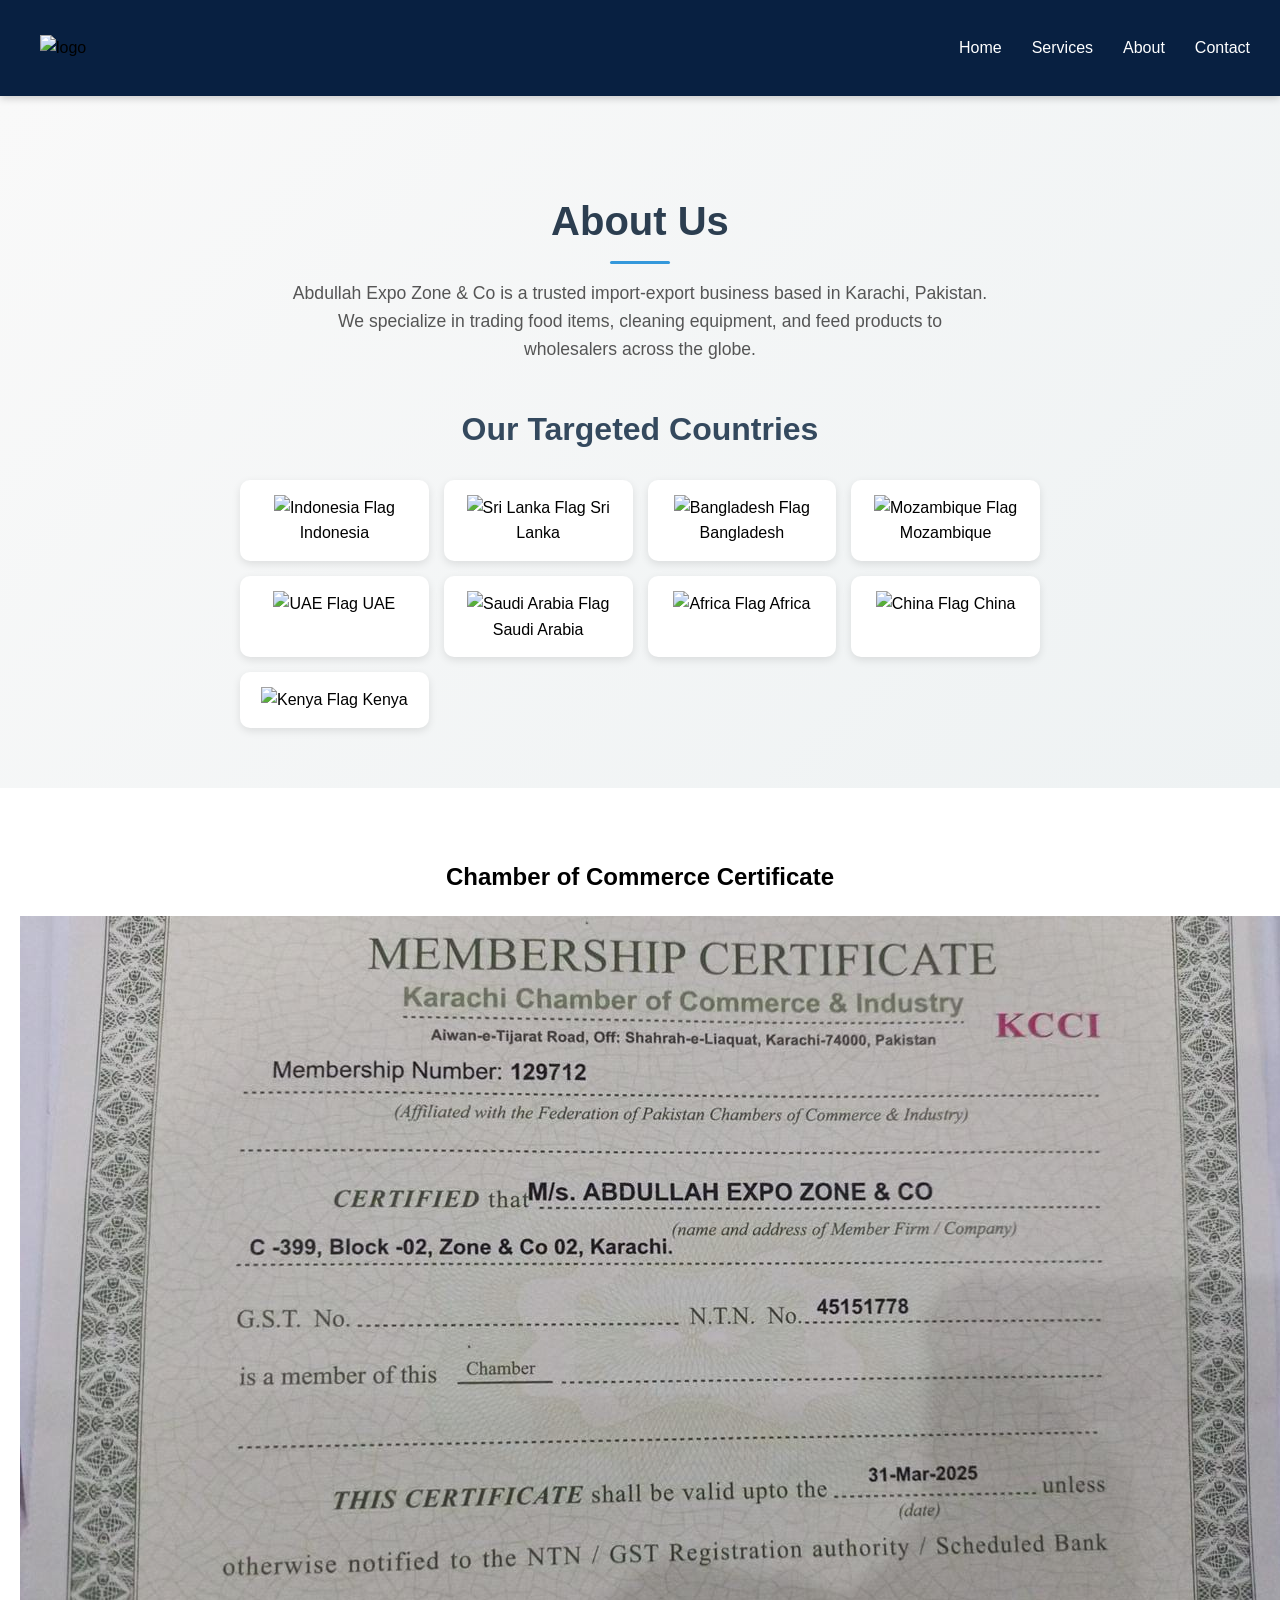
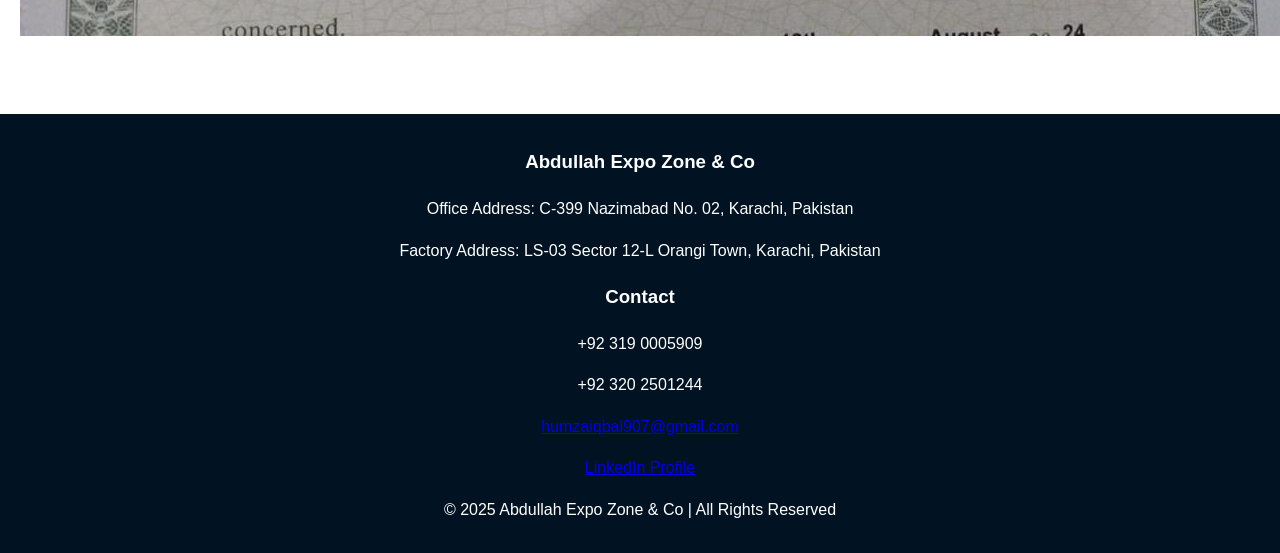
==== Abdullah Expo Zone & co/about.html @ b86b5150 "Add files via upload" ====
<!DOCTYPE html>
<html lang="en">
<head>
  <meta charset="UTF-8">
  <meta name="viewport" content="width=device-width, initial-scale=1.0">
  <title>About Us | Abdullah Expo Zone & Co</title>
  <link rel="stylesheet" href="style.css">
</head>
<body>
  <nav class="navbar" >
      <img class="navbar-img" src="\assets\logo.svg" alt="logo"></img>
      <ul class="nav-links" id="navLinks">
        <li><a href="index.html">Home</a></li>
        <li><a href="services.html">Services</a></li>
        <li><a href="about.html">About</a></li>
        <li><a href="contact.html">Contact</a></li>
      </ul>
      <div class="menu-toggle" onclick="toggleMenu()">☰</div>
    </nav>

  <section class="about">
  <h1>About Us</h1>
  <p>
    Abdullah Expo Zone & Co is a trusted import-export business based in Karachi, Pakistan.  
    We specialize in trading food items, cleaning equipment, and feed products to wholesalers across the globe.
  </p>

  <h2>Our Targeted Countries</h2>
  <ul class="countries-list">
    <li>
      <img src="https://flagcdn.com/w20/id.png" alt="Indonesia Flag"> Indonesia
    </li>
    <li>
      <img src="https://flagcdn.com/w20/lk.png" alt="Sri Lanka Flag"> Sri Lanka
    </li>
    <li>
      <img src="https://flagcdn.com/w20/bd.png" alt="Bangladesh Flag"> Bangladesh
    </li>
    <li>
      <img src="https://flagcdn.com/w20/mz.png" alt="Mozambique Flag"> Mozambique
    </li>
    <li>
      <img src="https://flagcdn.com/w20/ae.png" alt="UAE Flag"> UAE
    </li>
    <li>
      <img src="https://flagcdn.com/w20/sa.png" alt="Saudi Arabia Flag"> Saudi Arabia
    </li>
    <li>
      <img src="https://flagcdn.com/w20/za.png" alt="Africa Flag"> Africa
    </li>
    <li>
      <img src="https://flagcdn.com/w20/cn.png" alt="China Flag"> China
    </li>
    <li>
      <img src="https://flagcdn.com/w20/ke.png" alt="Kenya Flag"> Kenya
    </li>
  </ul>
</section>

  <!-- Certificate -->
  <section class="certificate">
    <h2>Chamber of Commerce Certificate</h2>
    <img src="assets/certificate.jpg" alt="Chamber of Commerce Certificate">
  </section>

<!-- Footer -->
  <footer class="footer">
    <div class="footer-container">
      <div class="footer-section">
        <h3>Abdullah Expo Zone & Co</h3>
        <p><i class="fas fa-map-marker-alt"></i> Office Address: C-399 Nazimabad No. 02, Karachi, Pakistan</p>
        <p><i class="fas fa-map-marker-alt"></i> Factory Address: LS-03 Sector 12-L Orangi Town, Karachi, Pakistan</p>
      </div>
      
      <div class="footer-section">
        <h3>Contact</h3>
        <p><i class="fas fa-phone"></i> +92 319 0005909</p>
        <p><i class="fas fa-phone"></i> +92 320 2501244</p>
        <p><i class="fas fa-envelope"></i> <a href="mailto:humzaiqbal907@gmail.com">humzaiqbal907@gmail.com</a></p>
        <p><i class="fab fa-linkedin"></i> <a href="https://www.linkedin.com/in/m-s-abdullah-expo-b23a55328" target="_blank">LinkedIn Profile</a></p>
      </div>
    </div>
    <p class="footer-bottom">© 2025 Abdullah Expo Zone & Co | All Rights Reserved</p>
  </footer>
  <script src="script.js"></script>
</body>
</html>
---- Abdullah Expo Zone & co/style.css ----
body {
  margin: 0;
  font-family: Arial, sans-serif;
  line-height: 1.6;
}


.navbar {
  display: flex;
  justify-content: space-between;
  align-items: center;
  background: #082041;  
  padding: 8px 30px;    
  position: sticky;
  top: 0;
  z-index: 100;
  box-shadow: 0 2px 8px rgba(0, 0, 0, 0.2);
  height: 80px;         
  overflow: hidden;     
}

/* Logo */
.navbar-img {
  max-height: 160px; 
  width: auto;
  margin-left: 10px;
  cursor: pointer;
}


/* Nav Links */
.nav-links {
  list-style: none;
  display: flex;
  gap: 30px;
}

.nav-links li a {
  color: white;
  text-decoration: none;
  font-size: 16px;
  font-weight: 500;
  transition: color 0.3s ease, border-bottom 0.3s ease;
}

.nav-links li a:hover {
  color: #415bd3;   /* Yellow hover effect */
  border-bottom: 2px solid #646154;
}

/* Active link highlight */
.nav-links li a.active {
  color: #4d5bad;
  border-bottom: 2px solid #3b58b4;
}

/* Mobile Menu */
.menu-toggle {
  display: none;
  font-size: 28px;
  cursor: pointer;
  color: white;
}

/* Responsive */
@media (max-width: 768px) {
  .nav-links {
    display: none;
    flex-direction: column;
    background: #003366;
    position: absolute;
    top: 70px;
    right: 0;
    width: 200px;
    padding: 20px;
    border-radius: 0 0 8px 8px;
  }

  .nav-links.show {
    display: flex;
  }

  .menu-toggle {
    display: block;
  }
}


.hero {
  background: url('/sh.jpg') center/cover no-repeat;
  color: white;
  text-align: center;
  padding: 50px 20px;     /* padding kam kardi */
  min-height: 50vh;       /* aur chhoti height */
  position: relative;
  display: flex;
  flex-direction: column;
  align-items: center;
  justify-content: center;
}

/* Overlay blur */
.hero::before {
  content: "";
  position: absolute;
  top: 0;
  left: 0;
  width: 100%;
  height: 100%;
  background: rgba(0,0,0,0.25);   /* halka black layer */
  backdrop-filter: blur(2px);     /* thoda zyada blur for softness */
  z-index: 0;
}

/* Text ko overlay se upar lana */
.hero > * {
  position: relative;
  z-index: 1;
}


/* content ko upar lana */
.hero * {
  position: relative;
  z-index: 1;
}


.hero .btn {
  background: #0b4966;
  color: white;
  padding: 10px 20px;
  text-decoration: none;
  border-radius: 5px;
}

.categories,
.about,
.contact,
.certificate{
  padding: 50px 20px;
  text-align: center;
}
.services {
  padding: 50px 20px;
  text-align: center;
}

.services h1 {
  font-size: 32px;
  margin-bottom: 40px;
}

.services-container {
  display: flex;
  flex-wrap: wrap;
  justify-content: center;
  gap: 20px;  /* space between boxes */
  margin-top: 20px;
}

.service-box {
  background: #f4f4f4;
  padding: 20px;
  border-radius: 5px;
  width: 300px;
  text-align: center;
  transition: 0.3s ease;
  margin-bottom: 15px;
}
.service-icon{
   font-size: 50px;  
}

.service-box:hover {
  background: #eaeaea;
  transform: translateY(-5px);
}

.categories-container {
  text-align: center;
  padding: 50px 20px;
  background: #f9f9f9;
}

.categories-container h2 {
  font-size: 2rem;
  margin-bottom: 10px;
  color: #333;
}

.categories-container .intro {
  max-width: 700px;
  margin: 0 auto 40px;
  font-size: 1rem;
  color: #555;
}

.grid {
  display: grid;
  grid-template-columns: repeat(auto-fit, minmax(250px, 1fr));
  gap: 20px;
}

.card {
  background: #fff;
  border-radius: 10px;
  box-shadow: 0 4px 10px rgba(0,0,0,0.1);
  padding: 20px;
  text-align: center;
  transition: transform 0.3s ease, box-shadow 0.3s ease;
}

.card img {
  width: 100%;
  height: 200px;
  object-fit: cover;
  border-radius: 8px;
  margin-bottom: 15px;
}

.card h3 {
  font-size: 1.2rem;
  margin: 10px 0;
  color: #e62416; /* Theme red */
}

.card p {
  font-size: 0.9rem;
  color: #555;
}

.card:hover {
  transform: translateY(-8px);
  box-shadow: 0 8px 20px rgba(0,0,0,0.15);
}

.about {
  background: linear-gradient(135deg, #f9f9f9, #eef2f3);
  padding: 60px 20px;
  text-align: center;
  font-family: 'Segoe UI', Tahoma, sans-serif;
}

.about h1 {
  font-size: 2.5rem;
  margin-bottom: 15px;
  color: #2c3e50;
  position: relative;
  display: inline-block;
}

.about h1::after {
  content: "";
  display: block;
  width: 60px;
  height: 3px;
  background: #3498db;
  margin: 8px auto 0;
  border-radius: 2px;
}

.about p {
  max-width: 700px;
  margin: 0 auto 40px;
  color: #555;
  font-size: 1.1rem;
  line-height: 1.6;
}

.about h2 {
  font-size: 2rem;
  margin-bottom: 25px;
  color: #34495e;
}

.about ul {
  display: grid;
  grid-template-columns: repeat(auto-fit, minmax(150px, 1fr));
  gap: 15px;
  list-style: none;
  padding: 0;
  margin: 0 auto;
  max-width: 800px;
}

.about ul li {
  background: #fff;
  padding: 15px;
  border-radius: 10px;
  box-shadow: 0 3px 8px rgba(0,0,0,0.1);
  font-weight: 500;
  transition: transform 0.3s ease, box-shadow 0.3s ease;
}

.about ul li:hover {
  transform: translateY(-5px);
  box-shadow: 0 6px 15px rgba(0,0,0,0.15);
  background: #f0f8ff;
}

.contact-form {
  display: flex;
  flex-direction: column;
  gap: 10px;
  max-width: 400px;
  margin: 20px auto;
}

.contact-form input,
.contact-form textarea {
  padding: 10px;
  border: 1px solid #ccc;
  border-radius: 5px;
}

.contact-form button {
  background: #003366;
  color: white;
  border: none;
  padding: 10px;
  cursor: pointer;
}

footer {
  background: #011222;
  color: white;
  text-align: center;
  padding: 15px;
  margin-top: 20px;
}

/* Responsive */
@media (max-width: 768px) {
  .nav-links {
    display: none;
    flex-direction: column;
    background: #003366;
    position: absolute;
    top: 60px;
    right: 0;
    width: 200px;
    padding: 20px;
  }
  .nav-links.show {
    display: flex;
  }
  .menu-toggle {
    display: block;
  }
}
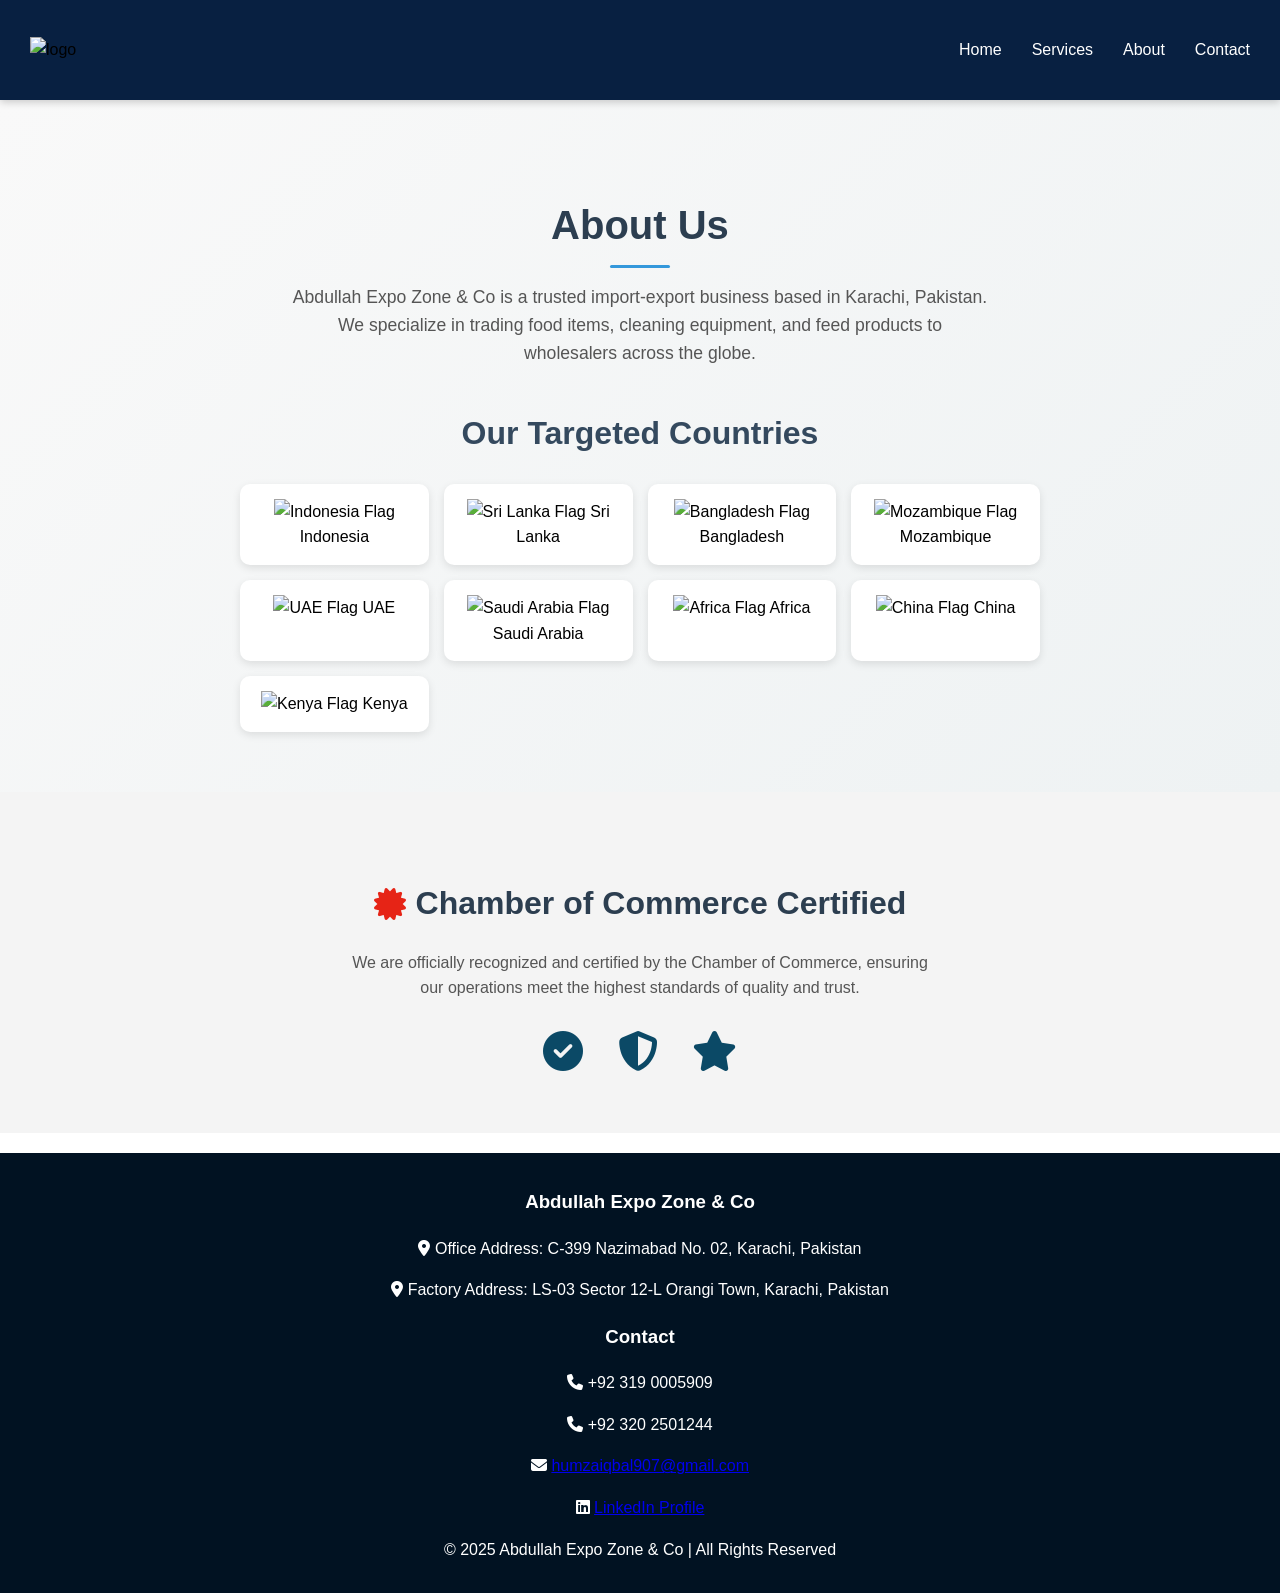
==== commit 3374ed35: "about.html" ====
--- a/Abdullah Expo Zone & co/about.html
+++ b/Abdullah Expo Zone & co/about.html
@@ -5,6 +5,7 @@
   <meta name="viewport" content="width=device-width, initial-scale=1.0">
   <title>About Us | Abdullah Expo Zone & Co</title>
   <link rel="stylesheet" href="style.css">
+    <link rel="stylesheet" href="https://cdnjs.cloudflare.com/ajax/libs/font-awesome/6.5.0/css/all.min.css">
 </head>
 <body>
   <nav class="navbar" >
@@ -57,11 +58,17 @@
   </ul>
 </section>
 
-  <!-- Certificate -->
-  <section class="certificate">
-    <h2>Chamber of Commerce Certificate</h2>
-    <img src="assets/certificate.jpg" alt="Chamber of Commerce Certificate">
-  </section>
+<!-- Certificate Section -->
+<section class="certificate">
+  <h2><i class="fas fa-certificate" style="color: #e62416; margin-right: 10px;"></i> Chamber of Commerce Certified</h2>
+  <p>We are officially recognized and certified by the Chamber of Commerce, ensuring our operations meet the highest standards of quality and trust.</p>
+  <div class="cert-icons">
+    <i class="fas fa-check-circle" title="Quality Assured"></i>
+    <i class="fas fa-shield-alt" title="Trusted & Secure"></i>
+    <i class="fas fa-star" title="Highly Rated"></i>
+  </div>
+</section>
+
 
 <!-- Footer -->
   <footer class="footer">
@@ -84,4 +91,4 @@
   </footer>
   <script src="script.js"></script>
 </body>
-</html>+</html>
--- a/Abdullah Expo Zone & co/style.css
+++ b/Abdullah Expo Zone & co/style.css
@@ -4,31 +4,28 @@
   line-height: 1.6;
 }
 
-
+/* Navbar */
 .navbar {
   display: flex;
   justify-content: space-between;
   align-items: center;
-  background: #082041;  
-  padding: 8px 30px;    
+  background: #082041;
+  padding: 10px 30px;
   position: sticky;
   top: 0;
-  z-index: 100;
-  box-shadow: 0 2px 8px rgba(0, 0, 0, 0.2);
-  height: 80px;         
-  overflow: hidden;     
-}
-
-/* Logo */
+  z-index: 1300; 
+  box-shadow: 0 2px 8px rgba(0,0,0,0.2);
+  height: 80px;
+}
+
+
 .navbar-img {
-  max-height: 160px; 
+  max-height: 100px; 
   width: auto;
-  margin-left: 10px;
   cursor: pointer;
-}
-
-
-/* Nav Links */
+  z-index: 1100;
+}
+
 .nav-links {
   list-style: none;
   display: flex;
@@ -40,40 +37,36 @@
   text-decoration: none;
   font-size: 16px;
   font-weight: 500;
-  transition: color 0.3s ease, border-bottom 0.3s ease;
+  transition: color 0.3s ease;
 }
 
 .nav-links li a:hover {
-  color: #415bd3;   /* Yellow hover effect */
-  border-bottom: 2px solid #646154;
-}
-
-/* Active link highlight */
-.nav-links li a.active {
-  color: #4d5bad;
-  border-bottom: 2px solid #3b58b4;
-}
-
-/* Mobile Menu */
+  color: #38379e;
+}
+
+
 .menu-toggle {
-  display: none;
-  font-size: 28px;
+  display: none;         
+  font-size: 36px;     
   cursor: pointer;
-  color: white;
-}
-
-/* Responsive */
+  color: #e5e3ee;
+  z-index: 1200;          
+  position: relative;
+}
+
+
 @media (max-width: 768px) {
   .nav-links {
     display: none;
     flex-direction: column;
-    background: #003366;
+    background: rgba(0,51,102,0.95); /* semi-transparent */
     position: absolute;
     top: 70px;
     right: 0;
-    width: 200px;
+    width: 220px;
     padding: 20px;
     border-radius: 0 0 8px 8px;
+    z-index: 1100;
   }
 
   .nav-links.show {
@@ -84,7 +77,6 @@
     display: block;
   }
 }
-
 
 .hero {
   background: url('/sh.jpg') center/cover no-repeat;
@@ -136,8 +128,7 @@
 
 .categories,
 .about,
-.contact,
-.certificate{
+.contact{
   padding: 50px 20px;
   text-align: center;
 }
@@ -175,6 +166,39 @@
 .service-box:hover {
   background: #eaeaea;
   transform: translateY(-5px);
+}
+.certificate {
+  padding: 60px 20px;
+  text-align: center;
+  background: #f4f4f4;
+}
+
+.certificate h2 {
+  font-size: 32px;
+  margin-bottom: 20px;
+  color: #2c3e50;
+  display: flex;
+  justify-content: center;
+  align-items: center;
+}
+
+.certificate p {
+  font-size: 1rem;
+  color: #555;
+  max-width: 600px;
+  margin: 0 auto 30px;
+}
+
+.cert-icons i {
+  font-size: 40px;
+  color: #0b4966;
+  margin: 0 15px;
+  transition: transform 0.3s ease, color 0.3s ease;
+}
+
+.cert-icons i:hover {
+  transform: scale(1.2);
+  color: #e62416;
 }
 
 .categories-container {
@@ -348,4 +372,4 @@
   .menu-toggle {
     display: block;
   }
-}+}
